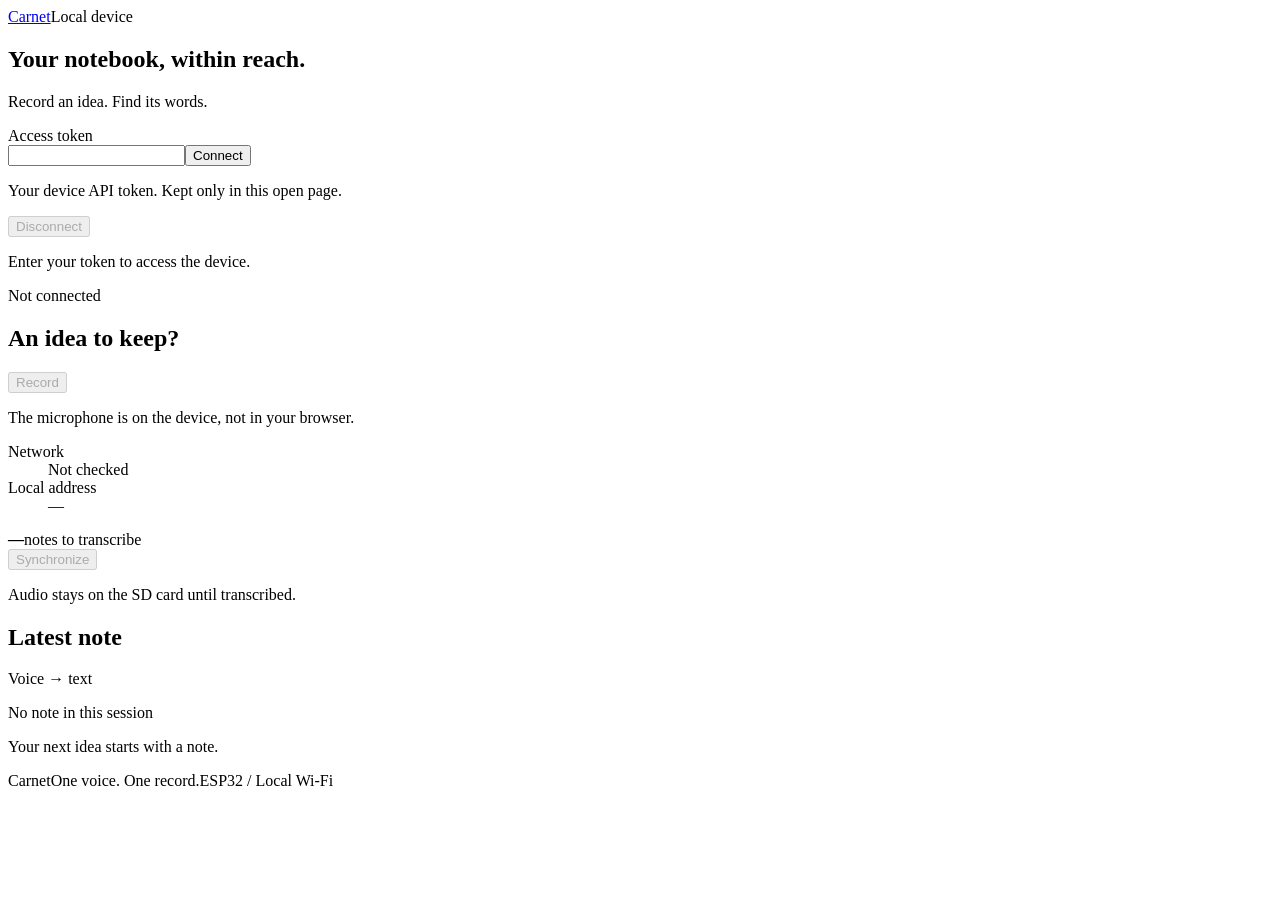
==== firmware/src/web/index.html @ 3984468e "Add web interface for voice notes library and update service configuration - Introduced a new HTML f" ====
<!doctype html>
<html lang="en">
<head>
<meta charset="utf-8"><meta name="viewport" content="width=device-width, initial-scale=1">
<title>Carnet · Device</title>
<link rel="stylesheet" href="/tokens.css"><link rel="stylesheet" href="/style.css">
<script src="/app.js" defer></script>
</head>
<body>
<header><a class="brand" href="/" aria-label="Carnet, home"><span class="mark" aria-hidden="true"></span>Carnet</a><span class="device">Local device</span></header>
<main>
<section class="connection" aria-labelledby="access-title">
<div><h1 id="access-title">Your notebook, within reach.</h1><p>Record an idea. Find its words.</p></div>
<form id="access">
<label for="token">Access token</label>
<div class="access-row"><input id="token" type="password" autocomplete="off" spellcheck="false" required maxlength="248" aria-describedby="access-help message"><button id="access-button" type="submit">Connect</button></div>
<p id="access-help">Your device API token. Kept only in this open page.</p>
<button id="disconnect" type="button" disabled>Disconnect</button>
</form>
</section>
<p id="message" class="message" role="status" aria-live="polite">Enter your token to access the device.</p>
<div class="workbench">
<section class="recorder" aria-labelledby="record-title">
<div class="state-line"><span class="indicator" aria-hidden="true"></span><span id="state">Not connected</span></div>
<h2 id="record-title">An idea to keep?</h2>
<button id="record" class="record" type="button" disabled>Record</button>
<p id="hint">The microphone is on the device, not in your browser.</p>
<dl class="network"><div><dt>Network</dt><dd id="wifi">Not checked</dd></div><div><dt>Local address</dt><dd id="ip">—</dd></div></dl>
<div class="sync-row"><div><strong id="pending">—</strong><span>notes to transcribe</span></div><button id="sync" type="button" disabled>Synchronize</button></div>
<p class="caption">Audio stays on the SD card until transcribed.</p>
</section>
<section class="note" aria-labelledby="note-title">
<div class="note-head"><h2 id="note-title">Latest note</h2><span>Voice → text</span></div>
<p id="note-id" class="note-id">No note in this session</p>
<p id="text" class="transcript">Your next idea starts with a note.</p>
</section>
</div>
<section id="server-panel" class="connection" aria-labelledby="server-title" hidden>
<div><h2 id="server-title">Transcription server</h2><p>Use the server address, not this device’s address. Saved on the device for live and final transcription.</p></div>
<form id="server-config">
<label for="server-url">Server base URL (protocol, IPv4 and port)</label>
<input id="server-url" type="url" maxlength="63" autocomplete="off" spellcheck="false" placeholder="http://192.168.1.20:8000" required aria-describedby="server-help message" disabled>
<p id="server-help" class="caption">HTTP sends audio and the token in plaintext: use a trusted LAN only. No path, login, query or fragment. The server must still use the token compiled into the firmware; changing the address does not change it.</p>
<button id="save-server" type="submit" disabled>Save server address</button>
</form>
</section>
<noscript>Enable JavaScript to view and control the device.</noscript>
</main>
<footer><span>Carnet</span><span>One voice. One record.</span><span>ESP32 / Local Wi-Fi</span></footer>
</body>
</html>
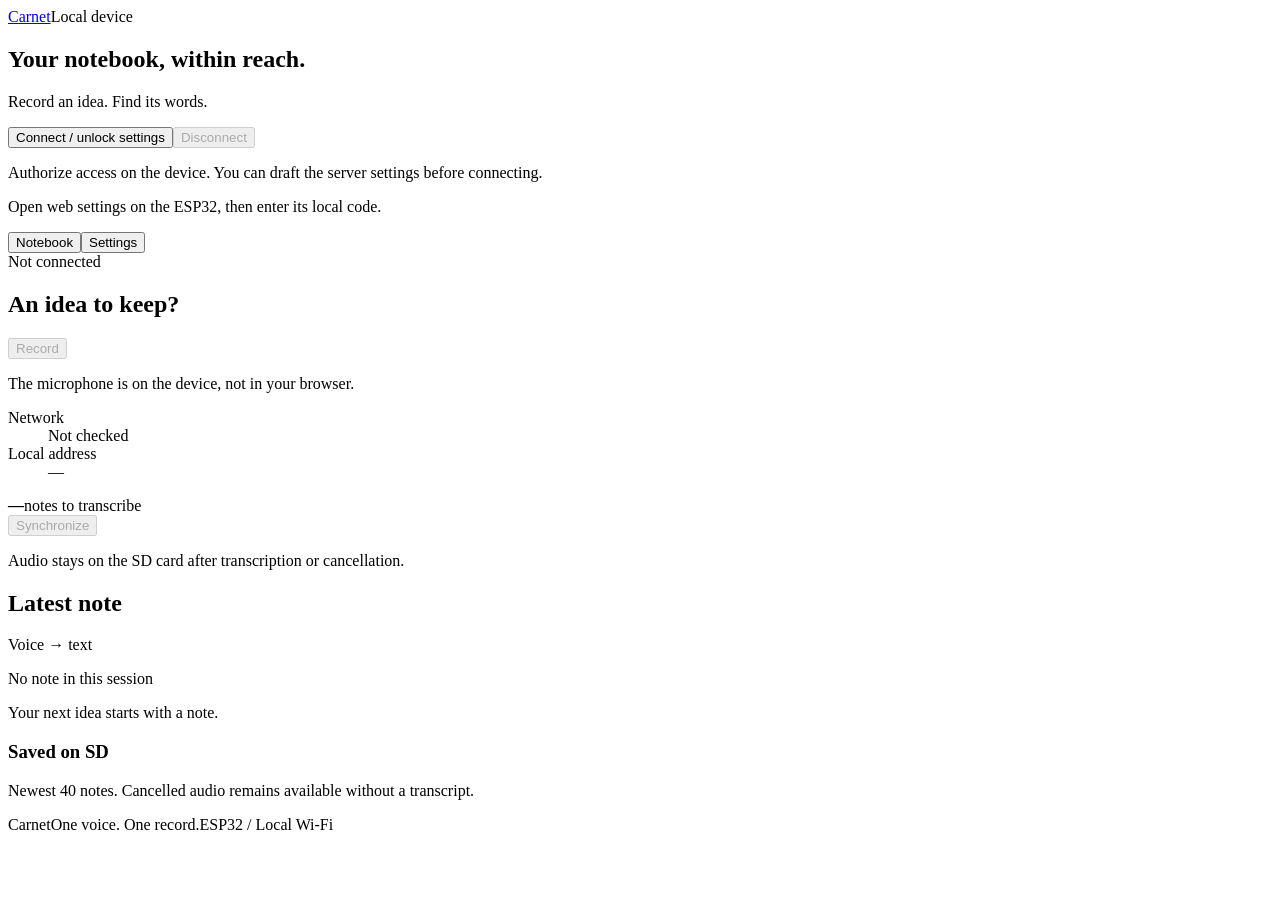
==== commit 997c6c8f: "Add comprehensive tests for web settings, Wi-Fi profiles, provisioning, and scanning - Introduced `t" ====
--- a/firmware/src/web/index.html
+++ b/firmware/src/web/index.html
@@ -11,15 +11,11 @@
 <main>
 <section class="connection" aria-labelledby="access-title">
 <div><h1 id="access-title">Your notebook, within reach.</h1><p>Record an idea. Find its words.</p></div>
-<form id="access">
-<label for="token">Access token</label>
-<div class="access-row"><input id="token" type="password" autocomplete="off" spellcheck="false" required maxlength="248" aria-describedby="access-help message"><button id="access-button" type="submit">Connect</button></div>
-<p id="access-help">Your device API token. Kept only in this open page.</p>
-<button id="disconnect" type="button" disabled>Disconnect</button>
-</form>
+<div><div class="settings-actions"><button id="open-access" type="button" aria-haspopup="dialog" aria-controls="access-dialog">Connect / unlock settings</button><button id="disconnect" type="button" disabled>Disconnect</button></div><p class="caption">Authorize access on the device. You can draft the server settings before connecting.</p></div>
 </section>
-<p id="message" class="message" role="status" aria-live="polite">Enter your token to access the device.</p>
-<div class="workbench">
+<p id="message" class="message" role="status" aria-live="polite">Open web settings on the ESP32, then enter its local code.</p>
+<nav class="page-nav" aria-label="Device navigation"><button id="notebook-nav" type="button" aria-pressed="true">Notebook</button><button id="settings-nav" type="button" aria-pressed="false">Settings</button></nav>
+<div id="notebook-panel" class="workbench">
 <section class="recorder" aria-labelledby="record-title">
 <div class="state-line"><span class="indicator" aria-hidden="true"></span><span id="state">Not connected</span></div>
 <h2 id="record-title">An idea to keep?</h2>
@@ -27,25 +23,59 @@
 <p id="hint">The microphone is on the device, not in your browser.</p>
 <dl class="network"><div><dt>Network</dt><dd id="wifi">Not checked</dd></div><div><dt>Local address</dt><dd id="ip">—</dd></div></dl>
 <div class="sync-row"><div><strong id="pending">—</strong><span>notes to transcribe</span></div><button id="sync" type="button" disabled>Synchronize</button></div>
-<p class="caption">Audio stays on the SD card until transcribed.</p>
+<p class="caption">Audio stays on the SD card after transcription or cancellation.</p>
 </section>
 <section class="note" aria-labelledby="note-title">
 <div class="note-head"><h2 id="note-title">Latest note</h2><span>Voice → text</span></div>
 <p id="note-id" class="note-id">No note in this session</p>
 <p id="text" class="transcript">Your next idea starts with a note.</p>
+<h3>Saved on SD</h3><p class="caption">Newest 40 notes. Cancelled audio remains available without a transcript.</p><ul id="note-list" class="note-list"></ul>
 </section>
 </div>
-<section id="server-panel" class="connection" aria-labelledby="server-title" hidden>
+<section id="settings-panel" hidden aria-labelledby="settings-title">
+<h2 id="settings-title">Settings</h2>
+<nav class="settings-links" aria-label="Settings groups"><a href="#wifi-panel">Wi-Fi</a><a href="#server-panel">Transcription server</a><a href="#display-panel">Display</a><a href="#storage-panel">Storage</a></nav>
+<section id="wifi-panel" class="connection" aria-labelledby="wifi-title">
+<div><h2 id="wifi-title">Wi-Fi</h2><p id="station-status">Not checked</p><p id="saved-networks" class="caption"></p><p class="caption">Save up to two networks. Saving does not reconnect: verify the saved names, then choose Reconnect. The address may change.</p><p class="caption">Offline setup: on the device, open Settings → Wi-Fi → Start portal. Portal activation remains physical-only.</p></div>
+<form id="wifi-config" autocomplete="off">
+<fieldset><legend>Home network</legend><label for="home-ssid">SSID (up to 32 bytes)</label><input id="home-ssid" maxlength="32" autocomplete="off" spellcheck="false" disabled>
+<label for="home-password">New password</label><input id="home-password" type="password" maxlength="63" autocomplete="off" disabled>
+<label class="choice"><input id="home-open" type="checkbox" disabled> Use an open network (no password)</label></fieldset>
+<fieldset><legend>Hotspot network</legend><label for="hotspot-ssid">SSID (up to 32 bytes)</label><input id="hotspot-ssid" maxlength="32" autocomplete="off" spellcheck="false" disabled>
+<label for="hotspot-password">New password</label><input id="hotspot-password" type="password" maxlength="63" autocomplete="off" disabled>
+<label class="choice"><input id="hotspot-open" type="checkbox" disabled> Use an open network (no password)</label></fieldset>
+<p class="caption">Blank password keeps the saved password for an unchanged SSID. For a new SSID, enter 8–63 printable ASCII characters or explicitly choose open. Blank SSID disables that slot; keep at least one network. Passwords are never read back.</p>
+<div class="settings-actions"><button id="save-wifi" disabled>Save networks</button><button id="reconnect-wifi" type="button" disabled>Reconnect</button></div>
+</form></section>
+<section id="server-panel" class="connection" aria-labelledby="server-title">
 <div><h2 id="server-title">Transcription server</h2><p>Use the server address, not this device’s address. Saved on the device for live and final transcription.</p></div>
 <form id="server-config">
 <label for="server-url">Server base URL (protocol, IPv4 and port)</label>
-<input id="server-url" type="url" maxlength="63" autocomplete="off" spellcheck="false" placeholder="http://192.168.1.20:8000" required aria-describedby="server-help message" disabled>
-<p id="server-help" class="caption">HTTP sends audio and the token in plaintext: use a trusted LAN only. No path, login, query or fragment. The server must still use the token compiled into the firmware; changing the address does not change it.</p>
+<input id="server-url" type="text" maxlength="63" autocomplete="off" spellcheck="false" placeholder="192.168.1.20:8080" required aria-describedby="server-help message">
+<p id="server-help" class="caption">HTTP sends audio and the token in plaintext: use a trusted LAN only. No path, login, query or fragment. An IPv4 without a port uses HTTP port 8080. An explicit origin preserves its protocol and port.</p>
+<label for="server-token">New transcription server token</label>
+<input id="server-token" type="password" maxlength="192" autocomplete="off" spellcheck="false" aria-describedby="token-help">
+<p id="token-help" class="caption">Write-only. Blank keeps the current token. This is the LXC server token, not your local access code.</p>
+<label class="choice"><input id="clear-server-token" type="checkbox"> Clear the saved transcription token</label>
+<p id="token-state" class="caption"></p>
 <button id="save-server" type="submit" disabled>Save server address</button>
 </form>
 </section>
+<section id="display-panel" class="connection" aria-labelledby="display-title"><div><h2 id="display-title">Display</h2><p>Clean the screen after this many successful partial updates. Changing the limit keeps the accumulated count.</p></div><form id="display-config"><label for="refresh-limit">Full refresh interval</label><select id="refresh-limit" disabled><option value="1">Every partial update</option><option value="5">Every 5 partial updates</option><option value="10">Every 10 partial updates</option><option value="20">Every 20 partial updates</option><option value="50">Every 50 partial updates</option><option value="100">Every 100 partial updates</option><option value="0">Full refresh only</option></select><button id="save-display" disabled>Save display setting</button></form></section>
+<section id="storage-panel" class="connection" aria-labelledby="storage-title"><div><h2 id="storage-title">Storage</h2><p id="storage-status">Not checked</p><p id="storage-error" class="caption"></p><meter id="storage-gauge" min="0" max="1" value="0" hidden aria-label="SD used space"></meter><p id="storage-usage" class="caption">Usage unknown</p><p class="caption">Retry never formats. Erase requires a mounted, responsive FAT card and stopped recording/transcription workers. Unmountable cards need external formatting.</p></div><div><div class="settings-actions"><button id="retry-storage" disabled>Retry mount</button><button id="prepare-format" disabled>Format SD…</button></div><div id="format-confirm" class="format-confirm" hidden role="group" aria-labelledby="format-title"><h3 id="format-title">Erase all SD card data?</h3><p>All audio, transcripts and other card files will be erased. This cannot be undone. Confirmation expires after 60 seconds.</p><div class="settings-actions"><button id="cancel-format" type="button">Cancel</button><button id="erase-storage" type="button" disabled>Erase all data</button></div></div></div></section>
+</section>
 <noscript>Enable JavaScript to view and control the device.</noscript>
 </main>
+<dialog id="access-dialog" aria-labelledby="pin-title" aria-describedby="access-help">
+<div class="dialog-head"><h2 id="pin-title">Unlock your device</h2><button id="close-access" type="button" aria-label="Close access dialog">×</button></div>
+<p id="access-help">On the ESP32, open Settings → Wi-Fi → Open web settings. Enter the six-digit PIN shown on its screen. Access lasts 10 minutes. After 5 incorrect attempts, reopen web settings on the device. This is not your transcription server token.</p>
+<form id="access" autocomplete="off">
+<label for="token">Six-digit PIN</label>
+<input id="token" type="password" inputmode="numeric" pattern="[0-9]{6}" maxlength="6" minlength="6" autocomplete="off" spellcheck="false" required autofocus aria-describedby="access-help access-message">
+<p id="access-message" class="message" role="status" aria-live="polite"></p>
+<div class="settings-actions"><button id="cancel-access" type="button">Cancel</button><button id="access-button" type="submit">Connect</button></div>
+</form>
+</dialog>
 <footer><span>Carnet</span><span>One voice. One record.</span><span>ESP32 / Local Wi-Fi</span></footer>
 </body>
 </html>
